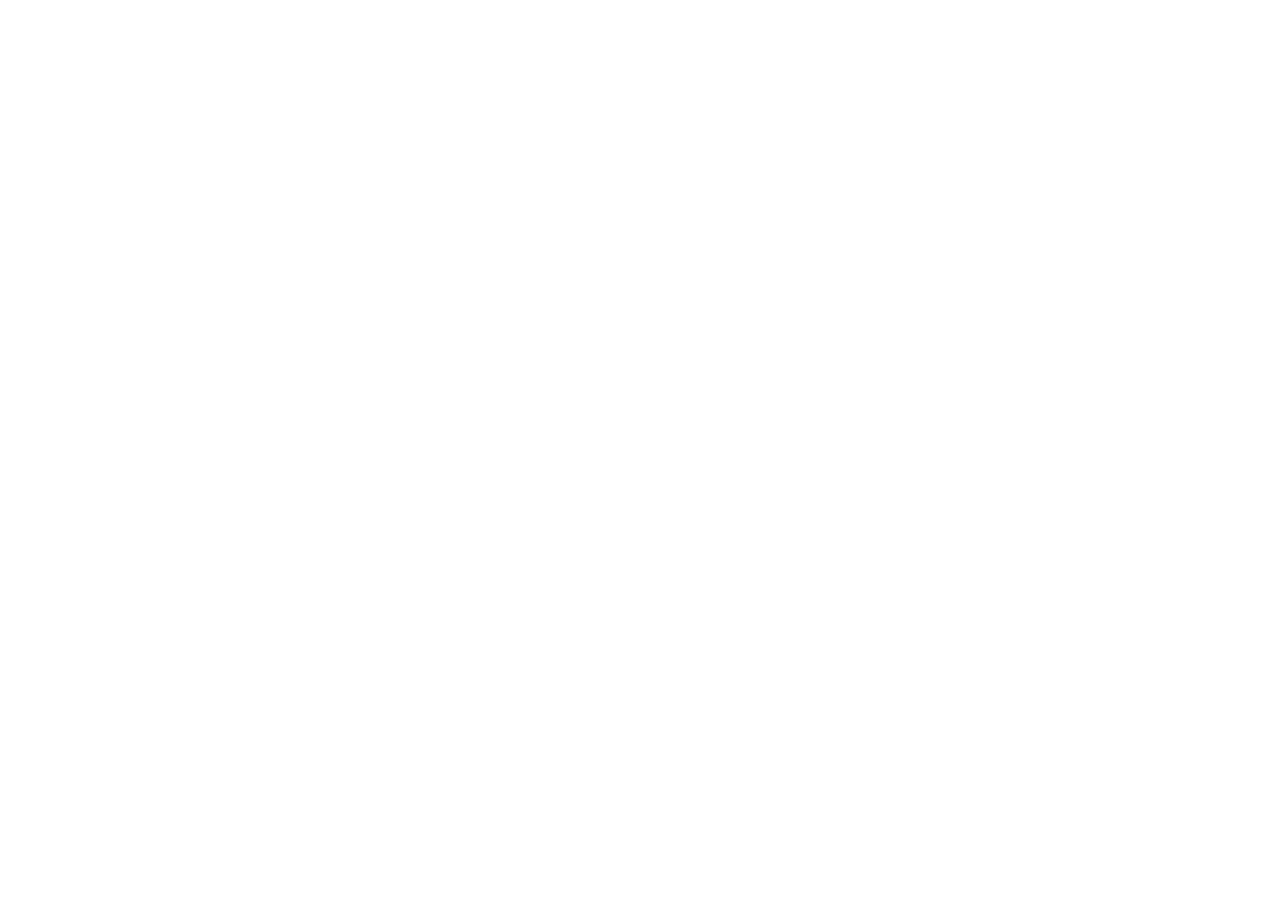
==== bio.html @ db365e88 "Adding html & css documents to git repository." ====
<!DOCTYPE html>
<html>
  <head>

    <meta charset="utf-8">
    <title>Biography</title>
    <link rel="stylesheet" href="css/master.css" />

  </head>

  <body>

    <!--
      *A short biography about yourself
      *Good example: https://joel.sh/about
    -->

  </body>

</html>
---- css/master.css ----
ul.nav_bar {
  list-style-type: none;
  margin: 0px;
  padding:0px;
  background: #2b2b2b;
}

ul.nav_bar li a {
  text-align: center;
  color:white;
  text-decoration: none;

}
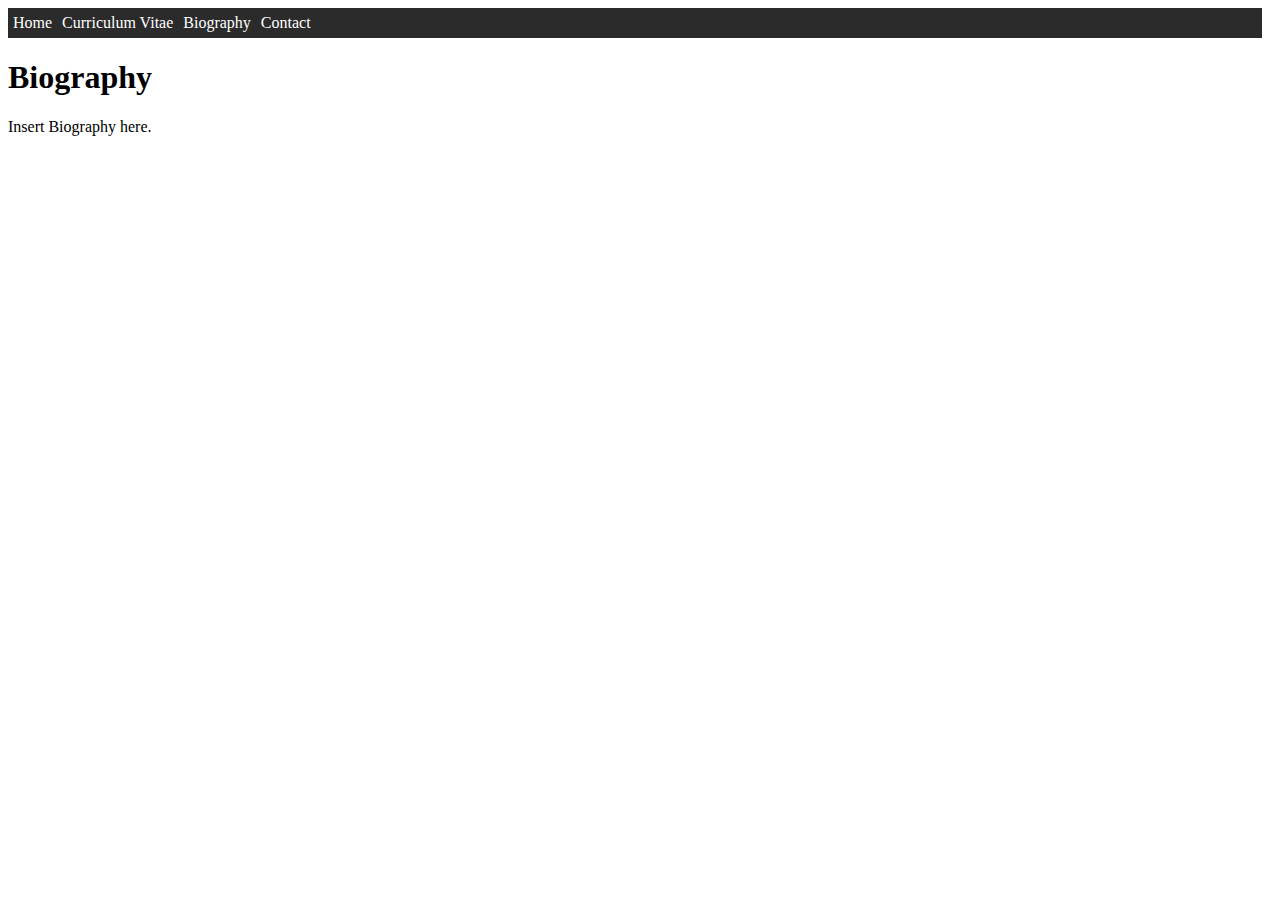
==== commit 27cda323: "Adding updated documents" ====
--- a/bio.html
+++ b/bio.html
@@ -10,11 +10,24 @@
 
   <body>
 
+  <!-- NAVIGATION BAR, sits at the top of the screen and provides
+  button links to other parts of the site -->
+
+    <ul class="nav_bar">
+      <li class="nav_button"><a href="index.html" alt="Navigate to home page.">Home</a></li>
+      <li class="nav_button"><a href="cv.html" alt="Navigate to CV page.">Curriculum Vitae</a></li>
+      <li class="nav_button"><a href="bio.html" alt="Navigate to bio page.">Biography</a></li>
+      <li class="nav_button"><a href="contact.html" alt="Navigate to contact page.">Contact</a></li>
+    </ul>
+
     <!--
       *A short biography about yourself
       *Good example: https://joel.sh/about
     -->
 
+    <h1>Biography</h1>
+    <p>Insert Biography here.</p>
+
   </body>
 
 </html>
--- a/css/master.css
+++ b/css/master.css
@@ -1,13 +1,30 @@
-ul.nav_bar {
-  list-style-type: none;
+.nav_bar {
+  display:flex;
+  flex-direction: row;
+  flex: 1 0 auto;
+  justify-content: flex-center;
+  align-items: center;
   margin: 0px;
   padding:0px;
+  margin-right: 10px;
+  height:30px;
+
+  list-style-type: none;
   background: #2b2b2b;
+
 }
 
-ul.nav_bar li a {
+.nav_bar a {
   text-align: center;
   color:white;
   text-decoration: none;
+  padding: 5px;
+  transition: 0.5s ease;
+}
 
+.nav_bar a:hover{
+  text-align: center;
+  background:black;
+  text-decoration: none;
+  padding: 5px;
 }
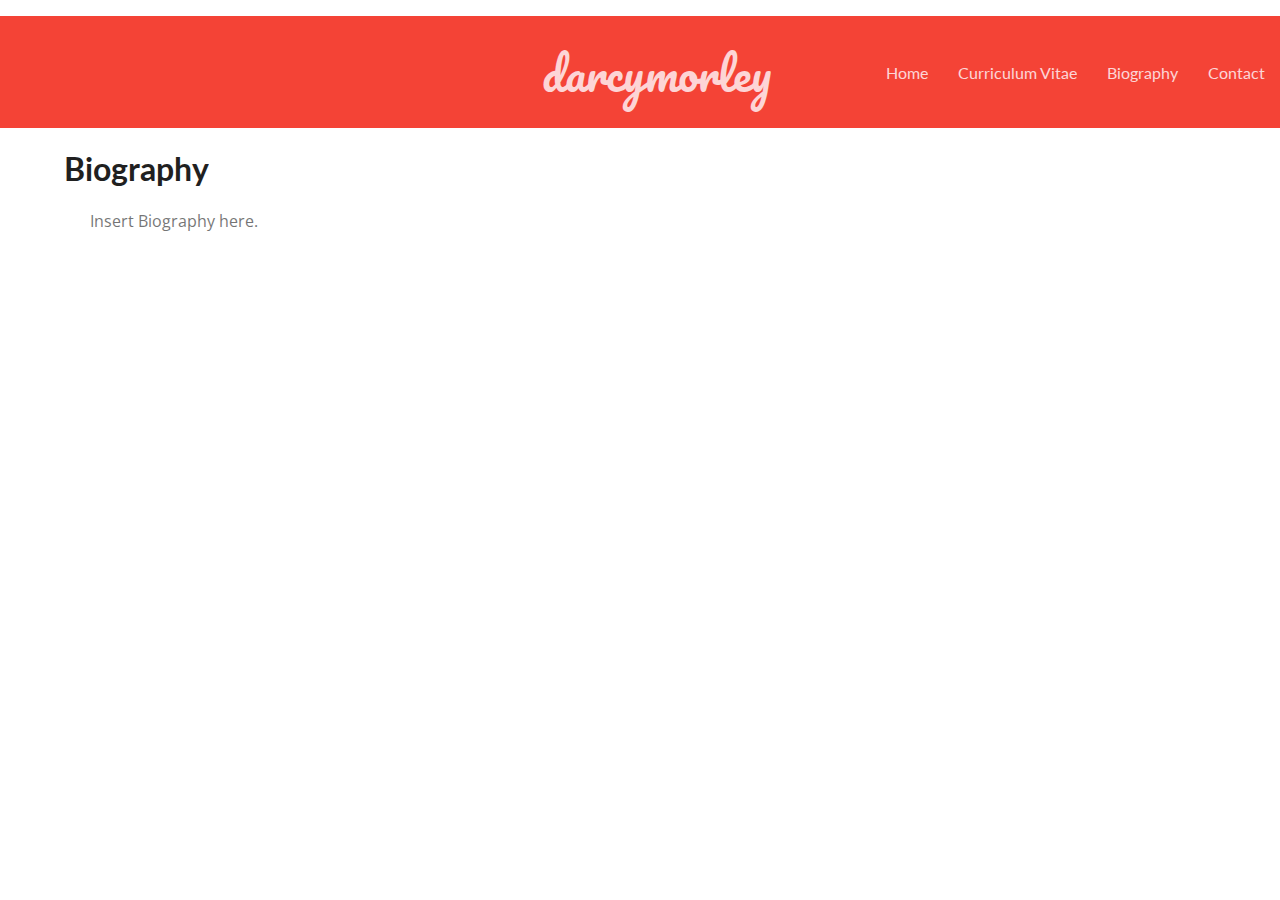
==== commit 83eb42a9: "Adding updated webpages, more CSS and content added to the body of each webpage" ====
--- a/bio.html
+++ b/bio.html
@@ -2,9 +2,11 @@
 <html>
   <head>
 
+    <title>Biography</title>
     <meta charset="utf-8">
-    <title>Biography</title>
     <link rel="stylesheet" href="css/master.css" />
+    <link href="https://fonts.googleapis.com/css?family=Lato|Open+Sans" rel="stylesheet">
+    <link href="https://fonts.googleapis.com/css?family=Pacifico" rel="stylesheet">
 
   </head>
 
@@ -14,6 +16,7 @@
   button links to other parts of the site -->
 
     <ul class="nav_bar">
+      <li id = "nav_title"><a href = "index.html" alt = "D'Arcy Morley's Portfolio, click to go to homepage.">darcymorley</a></li>
       <li class="nav_button"><a href="index.html" alt="Navigate to home page.">Home</a></li>
       <li class="nav_button"><a href="cv.html" alt="Navigate to CV page.">Curriculum Vitae</a></li>
       <li class="nav_button"><a href="bio.html" alt="Navigate to bio page.">Biography</a></li>
--- a/css/master.css
+++ b/css/master.css
@@ -1,30 +1,75 @@
+/*******************************
+* NAVIGATION                   *
+*******************************/
+
+body{margin:auto;} /* Fix for whitespace around navbar */
+
 .nav_bar {
   display:flex;
   flex-direction: row;
-  flex: 1 0 auto;
-  justify-content: flex-center;
+  /*flex: 1 0 auto;*/
+  justify-content: flex-end;
   align-items: center;
-  margin: 0px;
-  padding:0px;
-  margin-right: 10px;
-  height:30px;
-
+  height: 7em;
   list-style-type: none;
-  background: #2b2b2b;
-
+  background: #F44336;
+  font-family: 'Lato', sans-serif;
 }
 
-.nav_bar a {
+#nav_title a {
+  align-self: flex-start;
   text-align: center;
-  color:white;
+  color:#FFEBEE;
   text-decoration: none;
-  padding: 5px;
-  transition: 0.5s ease;
+  font-family: 'Pacifico', cursive;
+  font-size: 45px ;
+  text-align: center;
+  margin-bottom: 40px;
+  padding-right:100px;
 }
 
-.nav_bar a:hover{
+.nav_button a {
   text-align: center;
-  background:black;
+  color:#FFEBEE;
   text-decoration: none;
-  padding: 5px;
+  padding: 15px;
+  transition: 0.2s ease;
 }
+
+.nav_button a:hover{
+  border-bottom: 5px solid #FFEBEE;
+}
+
+.circle{
+  width:200px;
+  height:200px;
+  position: absolute;
+  border-radius: 50%;
+  border-color:black;
+  border-width:10px;
+}
+
+/*******************************
+* TEXT CONTENT                 *
+*******************************/
+h1{
+  font-family: 'Lato', sans-serif;
+  opacity:87%;
+  margin-left: 5%;
+  margin-right: 10%;
+}
+h2{
+  font-family: 'Lato', sans-serif;
+  opacity:87%;
+  margin-left: 5%;
+  margin-right: 10%;
+}
+p{
+  font-family: 'Open Sans', sans-serif;
+  opacity:54%;
+  margin-left: 7%;
+  margin-right: 12%;
+}
+a{
+  opacity: 87%;
+}
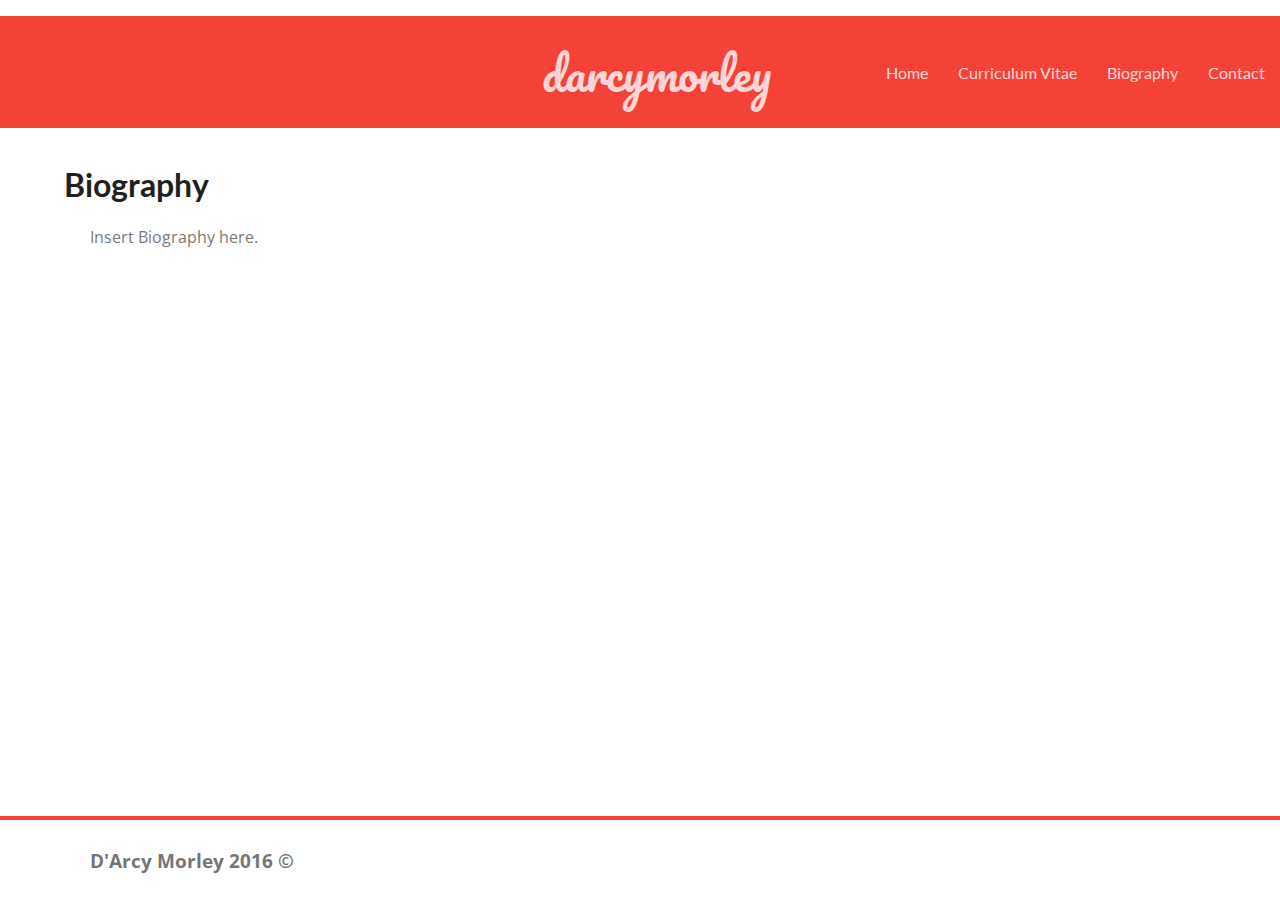
==== commit 82a39847: "Updated webpages to use header, main, and footer. As well as fixing unsticky footer.  Also made sure" ====
--- a/bio.html
+++ b/bio.html
@@ -1,5 +1,6 @@
 <!DOCTYPE html>
 <html>
+
   <head>
 
     <title>Biography</title>
@@ -10,26 +11,34 @@
 
   </head>
 
-  <body>
+  <body class="site">
 
-  <!-- NAVIGATION BAR, sits at the top of the screen and provides
-  button links to other parts of the site -->
-
-    <ul class="nav_bar">
-      <li id = "nav_title"><a href = "index.html" alt = "D'Arcy Morley's Portfolio, click to go to homepage.">darcymorley</a></li>
-      <li class="nav_button"><a href="index.html" alt="Navigate to home page.">Home</a></li>
-      <li class="nav_button"><a href="cv.html" alt="Navigate to CV page.">Curriculum Vitae</a></li>
-      <li class="nav_button"><a href="bio.html" alt="Navigate to bio page.">Biography</a></li>
-      <li class="nav_button"><a href="contact.html" alt="Navigate to contact page.">Contact</a></li>
-    </ul>
+    <!-- NAVIGATION BAR, sits at the top of the screen and provides
+    button links to other parts of the site -->
+    <header>
+      <ul class="nav_bar">
+        <li id = "nav_title"><a href = "index.html" alt = "D'Arcy Morley's Portfolio, click to go to homepage.">darcymorley</a></li>
+        <li class="nav_button"><a href="index.html" alt="Navigate to the home page.">Home</a></li>
+        <li class="nav_button"><a href="cv.html" alt="Navigate to CV page.">Curriculum Vitae</a></li>
+        <li class="nav_button"><a href="bio.html" alt="Navigate to bio page.">Biography</a></li>
+        <li class="nav_button"><a href="contact.html" alt="Navigate to contact page.">Contact</a></li>
+      </ul>
+    </header>
 
     <!--
       *A short biography about yourself
       *Good example: https://joel.sh/about
     -->
+    <main class="site_content">
 
-    <h1>Biography</h1>
-    <p>Insert Biography here.</p>
+        <h1>Biography</h1>
+        <p>Insert Biography here.</p>
+
+    </main>
+
+    <footer>
+      <h3>D'Arcy Morley 2016 ©</h3>
+    </footer>
 
   </body>
 
--- a/css/master.css
+++ b/css/master.css
@@ -1,3 +1,22 @@
+/*******************************
+* FOOTER                       *
+*******************************/
+
+.site{
+  display: flex;
+  flex-direction: column;
+  min-height: 100VH;
+}
+
+.site_content{flex:1;}
+
+footer{
+  height: 5em;
+  border-top: 0.25em solid #F44336;
+  align-items: center;
+}
+
+
 /*******************************
 * NAVIGATION                   *
 *******************************/
@@ -5,6 +24,7 @@
 body{margin:auto;} /* Fix for whitespace around navbar */
 
 .nav_bar {
+  margin-top: none;
   display:flex;
   flex-direction: row;
   /*flex: 1 0 auto;*/
@@ -44,9 +64,19 @@
   width:200px;
   height:200px;
   position: absolute;
-  border-radius: 50%;
+  /*border-radius: 50%;
   border-color:black;
-  border-width:10px;
+  border-width:10px;*/
+}
+
+.page_links {
+  list-style-type: none;
+  display:flex;
+  flex-direction: row;
+  flex: 1 1 auto;
+  justify-content: space-around;
+  align-items: center;
+  font-family: 'Lato', sans-serif;
 }
 
 /*******************************
@@ -70,6 +100,13 @@
   margin-left: 7%;
   margin-right: 12%;
 }
+h3{
+  font-family: 'Open Sans', sans-serif;
+  opacity:54%;
+  margin-left: 7%;
+  margin-right: 12%;
+  padding-top: 0.5em;
+}
 a{
   opacity: 87%;
 }
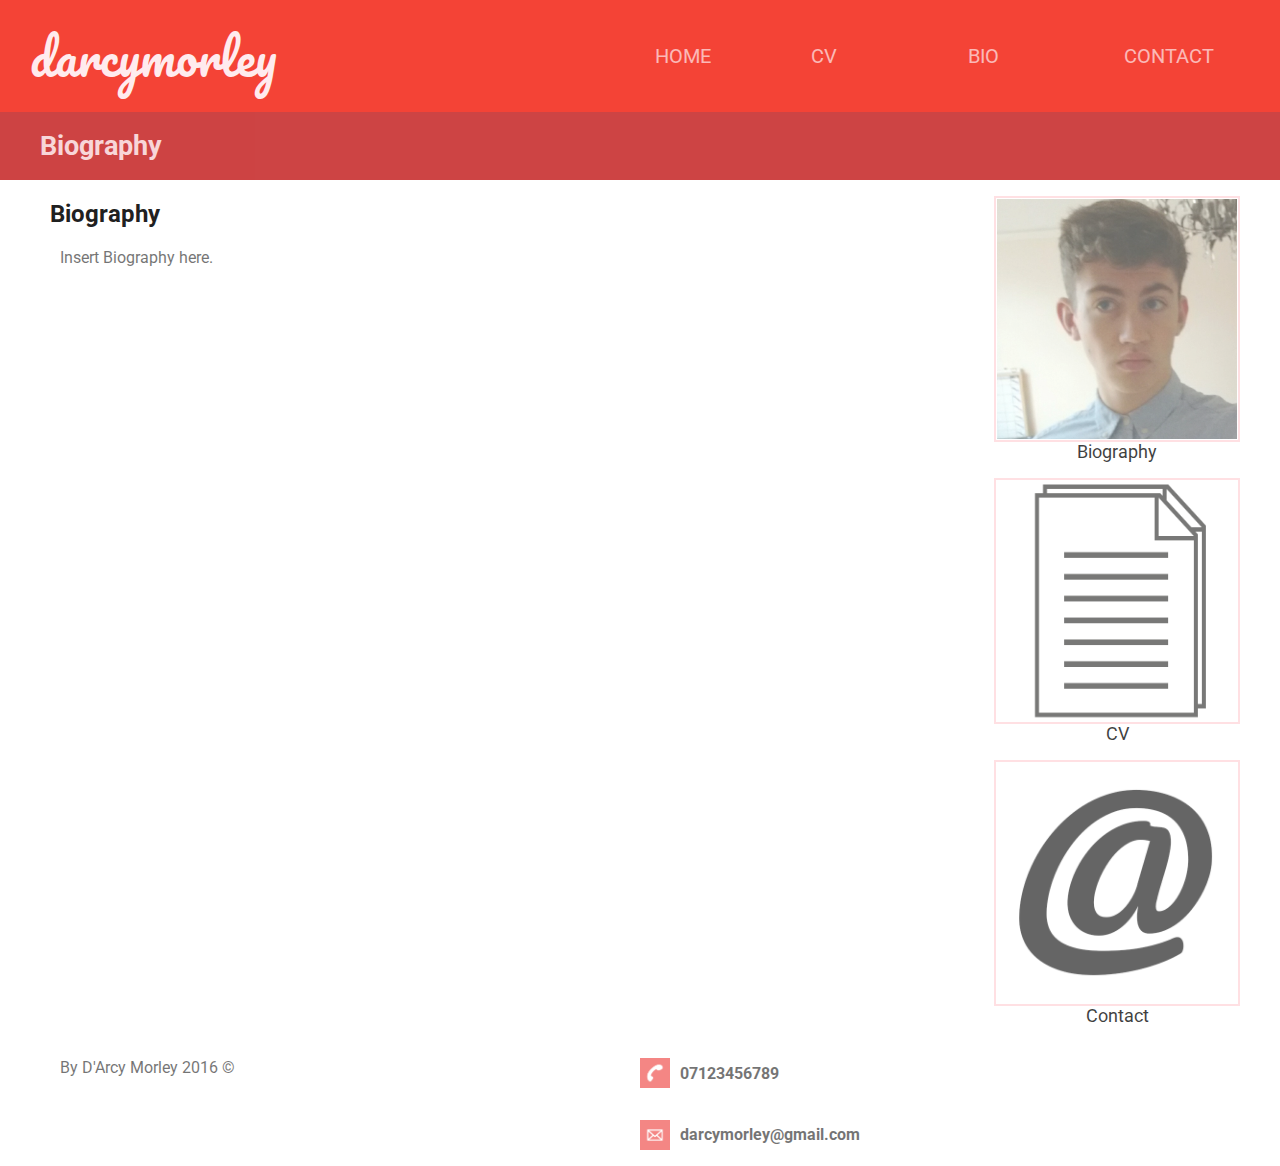
==== commit 06ae636b: "Re-worked entire site, using flex-box, and adding CSS to make site comply with Material Design stand" ====
--- a/bio.html
+++ b/bio.html
@@ -3,41 +3,125 @@
 
   <head>
 
-    <title>Biography</title>
+    <title>darcymorley - Bio</title>
     <meta charset="utf-8">
-    <link rel="stylesheet" href="css/master.css" />
-    <link href="https://fonts.googleapis.com/css?family=Lato|Open+Sans" rel="stylesheet">
+    <link rel="stylesheet" href="css/master.css">
+    <link href="https://fonts.googleapis.com/css?family=Roboto" rel="stylesheet">
     <link href="https://fonts.googleapis.com/css?family=Pacifico" rel="stylesheet">
+    <link rel="tab-icon" href="images/favicon.ico">
 
   </head>
 
   <body class="site">
 
-    <!-- NAVIGATION BAR, sits at the top of the screen and provides
-    button links to other parts of the site -->
+    <div class="not-footer">
+
     <header>
-      <ul class="nav_bar">
-        <li id = "nav_title"><a href = "index.html" alt = "D'Arcy Morley's Portfolio, click to go to homepage.">darcymorley</a></li>
-        <li class="nav_button"><a href="index.html" alt="Navigate to the home page.">Home</a></li>
-        <li class="nav_button"><a href="cv.html" alt="Navigate to CV page.">Curriculum Vitae</a></li>
-        <li class="nav_button"><a href="bio.html" alt="Navigate to bio page.">Biography</a></li>
-        <li class="nav_button"><a href="contact.html" alt="Navigate to contact page.">Contact</a></li>
+
+      <ul class="nav">
+        <li id="title"><a href = "index.html" alt = "D'Arcy Morley's Portfolio, click to go to homepage.">darcymorley</a></li>
+        <li class="button"><a href="index.html" alt="Navigate to the home page.">HOME</a></li>
+        <li class="button"><a href="cv.html" alt="Navigate to CV page.">CV</a></li>
+        <li class="button"><a href="bio.html" alt="Navigate to bio page.">BIO</a></li>
+        <li class="button"><a href="contact.html" alt="Navigate to contact page.">CONTACT</a></li>
       </ul>
+
     </header>
 
-    <!--
-      *A short biography about yourself
-      *Good example: https://joel.sh/about
-    -->
-    <main class="site_content">
+    <div class="page-header">
 
-        <h1>Biography</h1>
+      <h1 id="page-title">Biography</h1>
+
+    </div>
+
+    <div class="main-aside">
+
+      <main class ="main">
+
+        <h2>Biography</h2>
         <p>Insert Biography here.</p>
 
-    </main>
+      </main>
 
-    <footer>
-      <h3>D'Arcy Morley 2016 ©</h3>
+      <aside class="aside">
+
+        <div class="aside-a">
+
+          <figure>
+            <li class="aside-img">
+              <a href = "bio.html" alt= "Navigate to biography page"><img class="image" src="images/me.png" alt="A portrait picture of D'Arcy Morley." /></a>
+            </li>
+            <figcaption>Biography</figcaption>
+          </figure>
+
+        </div>
+
+        <div class="aside-b">
+
+          <figure>
+            <li class="aside-img">
+              <a href = "cv.html" alt= "Navigate to CV page"><img class="image" src="images/docs.png" alt="A picture depicting a document." /></a>
+            </li>
+            <figcaption>CV</figcaption>
+          </figure>
+
+        </div>
+
+        <div class="aside-c">
+
+          <figure>
+            <li class="aside-img">
+              <a href = "contact.html" alt= "Navigate to contact page"><img class="image" src="images/contact.png" alt="A picture depicting an 'at' symbol"/></a>
+            </li>
+            <figcaption>Contact</figcaption>
+          </figure>
+
+        </div>
+
+      </aside>
+
+    </div>
+
+    </div>
+
+
+    <footer class="footer">
+
+      <div class="copyright">
+        <p>
+          By D'Arcy Morley 2016 ©
+        </p>
+      </div>
+
+      <div class="contact">
+
+          <div class="phone">
+
+            <div class="p-icon">
+              <img class="footer-img" alt="Image depicting a phone." src="images/phone.png" />
+            </div>
+
+            <div class="p-text">
+              <h4>07123456789</h4>
+            </div>
+
+
+          </div>
+
+          <div class="email">
+
+            <div class="e-icon">
+              <img class="footer-img" alt="Image depicting an email." src="images/email.png" />
+            </div>
+
+            <div class="e-text">
+              <h4>darcymorley@gmail.com</h4>
+            </div>
+
+          </div>
+
+      </div>
+
     </footer>
 
   </body>
--- a/css/master.css
+++ b/css/master.css
@@ -1,112 +1,286 @@
-/*******************************
-* FOOTER                       *
-*******************************/
-
-.site{
+/*************************************************
+* MEDIA QUERIES                                  *
+*************************************************/
+@media(min-width:1024px) {
+
+  .nav{
+    display:flex;
+    height:7em;
+  }
+
+  .aside{
+    flex:1;
+    display:flex-column;
+  }
+
+  .main{
+    flex:3;
+  }
+
+}
+
+
+@media(min-width:768px;) {
+
+  .nav{
+    display:flex;
+    height:7em;
+  }
+
+  .aside{
+    flex:2;
+    display:flex-column;
+  }
+
+  .main{
+    flex:2;
+  }
+
+}
+
+@media(min-width:600px) {
+
+  .nav{
+    display:flex;
+    height: 7em;
+  }
+
+  .main-aside{
+    display:flex;
+  }
+
+}
+
+@media(max-width: 599px) {
+
+  .nav{
+    height: 200px;
+  }
+
+  .button{
+    margin-bottom: 0.15em;
+  }
+
+}
+
+/*************************************************
+* NAVIGATION BAR POSITIONING                     *
+*************************************************/
+
+#title{
+  flex:4;
+}
+
+.button{
+  flex:1;
+}
+
+/*************************************************
+* PAGE HEADING POSITIONING                       *
+*************************************************/
+
+.page-header{
+  display:flex;
+  background: #C62828;
+  color:#FFEBEE;
+  opacity: 87%;
+}
+
+.page-title{
+  font-size: 2em;
+}
+
+/*************************************************
+* <aside> POSITIONING                            *
+*************************************************/
+
+.aside-a{flex:1;}
+.aside-b{flex:1;}
+.aside-c{flex:1;}
+
+/*************************************************
+* <footer> POSITIONING                           *
+*************************************************/
+
+/* STICKY FOOTER FIX                             */
+
+.not-footer{
   display: flex;
   flex-direction: column;
   min-height: 100VH;
 }
 
-.site_content{flex:1;}
-
-footer{
-  height: 5em;
-  border-top: 0.25em solid #F44336;
+/* FOOTER CONTAINER LAYOUT                       */
+
+
+.copyright{flex:1;}
+.contact{
+  flex:1;
+  display:flex-column;
+}
+
+/* PHONE BLOCK POSITIONING               */
+
+.phone{
+  flex:1;
+  display:flex;
+}
+
+.p-icon{
+  display:flex;
+  margin:auto;
+}
+
+.p-text{
+  flex:1;
+  display:flex;
+  font-family: 'Roboto', sans-serif;
+  opacity:0.54;
+  margin-left: 10px;
+  margin-right: 5px;
+}
+
+/* EMAIL BLOCK POSITIONING               */
+
+.email{
+  flex:1;
+  display:flex;
+
+}
+
+.e-icon{
+  display:flex;
+  margin:auto;
+}
+
+.e-text{
+  flex:1;
+  display:flex;
+  font-family: 'Roboto', sans-serif;
+  opacity:0.54;
+  margin-left: 10px;
+  margin-right: 5px;
+}
+
+/***************************************************************
+* NEW CONTENT ADDED FROM PREVIOUS DEVELOPMENT                  *
+***************************************************************/
+
+/*******************************
+* NAVIGATION                   *
+*******************************/
+
+body{margin:auto;} /* Fix for whitespace around navbar */
+ul.nav{margin:0px;} /* Fix for whitespace around navbar */
+
+.nav {
   align-items: center;
-}
-
-
-/*******************************
-* NAVIGATION                   *
-*******************************/
-
-body{margin:auto;} /* Fix for whitespace around navbar */
-
-.nav_bar {
-  margin-top: none;
-  display:flex;
-  flex-direction: row;
-  /*flex: 1 0 auto;*/
-  justify-content: flex-end;
-  align-items: center;
-  height: 7em;
   list-style-type: none;
   background: #F44336;
-  font-family: 'Lato', sans-serif;
-}
-
-#nav_title a {
-  align-self: flex-start;
+  font-family: 'Roboto', sans-serif;
+}
+
+#title a {
+  opacity: 1;
   text-align: center;
   color:#FFEBEE;
   text-decoration: none;
   font-family: 'Pacifico', cursive;
-  font-size: 45px ;
-  text-align: center;
-  margin-bottom: 40px;
-  padding-right:100px;
-}
-
-.nav_button a {
+  font-size: 3em;
+}
+
+.button a {
   text-align: center;
   color:#FFEBEE;
   text-decoration: none;
-  padding: 15px;
+  transition: 0.1s ease;
+}
+
+.button a:hover{
+  border-bottom: 0.15em solid #FFEBEE;
+}
+
+/*******************************
+* TEXT CONTENT                 *
+*******************************/
+ul.nav{padding-left:30px;}
+
+.button{font-size: 1.25em;}
+
+h1{
+  font-family: 'Roboto', sans-serif;
+  opacity:0.87;
+  margin-left: 40px;
+  font-size: 1.7em;
+}
+
+h2{
+  font-family: 'Roboto', sans-serif;
+  opacity:0.87;
+  margin-left: 50px;
+}
+
+h3{
+  font-family: 'Roboto', sans-serif;
+  opacity:0.54;
+  margin-left: 60px;
+}
+
+p{
+  font-family: 'Roboto', sans-serif;
+  opacity:0.54;
+  margin-left: 60px;
+  margin-right: 20px;
+}
+
+a{opacity:0.70;}
+a:hover{opacity:1;}
+
+/*******************************
+* .ASIDE CONTENT               *
+*******************************/
+
+.aside {
+  list-style-type: none;
+}
+.image{
+  display:flex;
+  margin:auto;
+  width:15em;
+  height:15em;
+  border: 2px solid #FFCDD2;
+  opacity: 0.85;
   transition: 0.2s ease;
-}
-
-.nav_button a:hover{
-  border-bottom: 5px solid #FFEBEE;
-}
-
-.circle{
-  width:200px;
-  height:200px;
-  position: absolute;
-  /*border-radius: 50%;
-  border-color:black;
-  border-width:10px;*/
-}
-
-.page_links {
-  list-style-type: none;
-  display:flex;
-  flex-direction: row;
-  flex: 1 1 auto;
-  justify-content: space-around;
-  align-items: center;
-  font-family: 'Lato', sans-serif;
-}
-
-/*******************************
-* TEXT CONTENT                 *
-*******************************/
-h1{
-  font-family: 'Lato', sans-serif;
-  opacity:87%;
-  margin-left: 5%;
-  margin-right: 10%;
-}
-h2{
-  font-family: 'Lato', sans-serif;
-  opacity:87%;
-  margin-left: 5%;
-  margin-right: 10%;
-}
-p{
-  font-family: 'Open Sans', sans-serif;
-  opacity:54%;
-  margin-left: 7%;
-  margin-right: 12%;
-}
-h3{
-  font-family: 'Open Sans', sans-serif;
-  opacity:54%;
-  margin-left: 7%;
-  margin-right: 12%;
-  padding-top: 0.5em;
-}
-a{
-  opacity: 87%;
-}
+  padding: 1px;
+}
+
+.image:hover{
+  opacity:1;
+  border: 2px solid #B71C1C;
+}
+
+figcaption{
+  font-family: 'Roboto', sans-serif;
+  font-size: 1.1em;
+  text-align: center;
+  opacity: 0.75;
+}
+
+figcaption:hover{
+  opacity: 1;
+}
+
+/*******************************
+* FOOTER CONTENT               *
+*******************************/
+.footer{display:flex;}
+
+.footer-img{
+  width: 30px;
+  height:30px;
+  opacity:0.7;
+}
+
+.footer-img:hover{
+  opacity:1;
+}
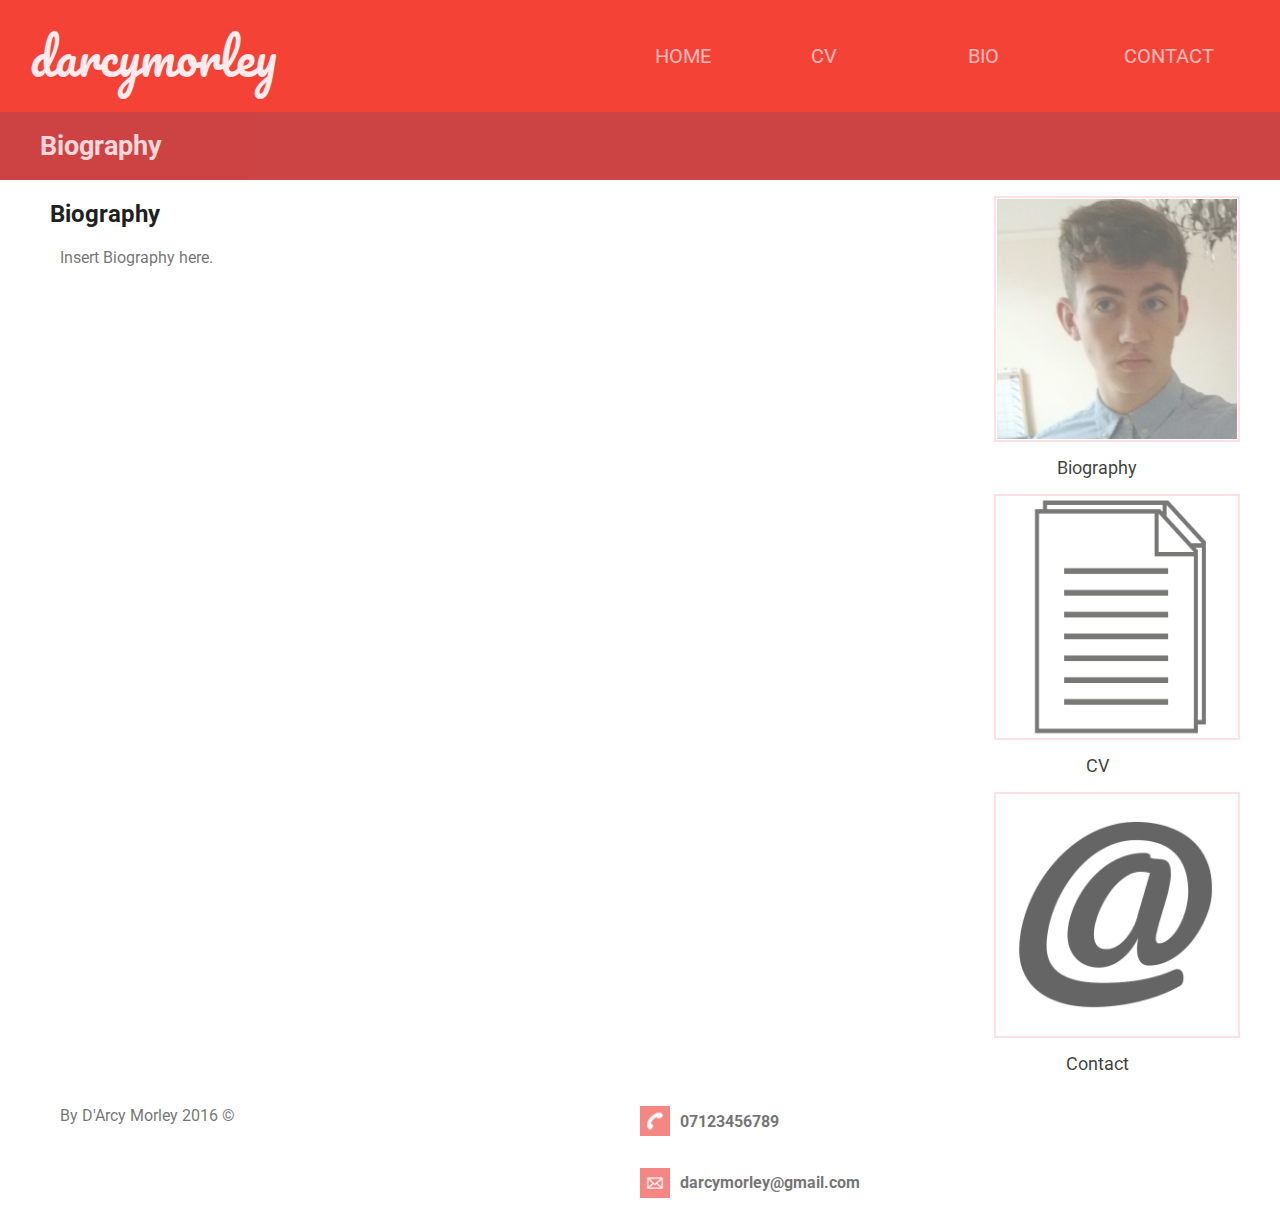
==== commit 8ae8b3ec: "Re-indenting and amending .aside to comply with validator rules." ====
--- a/bio.html
+++ b/bio.html
@@ -16,71 +16,77 @@
 
     <div class="not-footer">
 
-    <header>
+      <header>
 
-      <ul class="nav">
-        <li id="title"><a href = "index.html" alt = "D'Arcy Morley's Portfolio, click to go to homepage.">darcymorley</a></li>
-        <li class="button"><a href="index.html" alt="Navigate to the home page.">HOME</a></li>
-        <li class="button"><a href="cv.html" alt="Navigate to CV page.">CV</a></li>
-        <li class="button"><a href="bio.html" alt="Navigate to bio page.">BIO</a></li>
-        <li class="button"><a href="contact.html" alt="Navigate to contact page.">CONTACT</a></li>
-      </ul>
+        <ul class="nav">
+          <li id="title"><a href = "index.html" alt = "D'Arcy Morley's Portfolio, click to go to homepage.">darcymorley</a></li>
+          <li class="button"><a href="index.html" alt="Navigate to the home page.">HOME</a></li>
+          <li class="button"><a href="cv.html" alt="Navigate to CV page.">CV</a></li>
+          <li class="button"><a href="bio.html" alt="Navigate to bio page.">BIO</a></li>
+          <li class="button"><a href="contact.html" alt="Navigate to contact page.">CONTACT</a></li>
+        </ul>
 
-    </header>
+      </header>
 
-    <div class="page-header">
+      <div class="page-header">
 
-      <h1 id="page-title">Biography</h1>
+        <h1 id="page-title">Biography</h1>
 
-    </div>
+      </div>
 
-    <div class="main-aside">
+      <div class="main-aside">
 
-      <main class ="main">
+        <main class ="main">
 
-        <h2>Biography</h2>
-        <p>Insert Biography here.</p>
+          <h2>Biography</h2>
+          <p>Insert Biography here.</p>
 
-      </main>
+        </main>
 
-      <aside class="aside">
+        <aside class="aside">
 
-        <div class="aside-a">
+          <div class="aside-a">
 
-          <figure>
-            <li class="aside-img">
-              <a href = "bio.html" alt= "Navigate to biography page"><img class="image" src="images/me.png" alt="A portrait picture of D'Arcy Morley." /></a>
-            </li>
-            <figcaption>Biography</figcaption>
-          </figure>
+            <figure>
+              <ul class="aside-img">
+                <li>
+                  <a href = "bio.html"><img class="image" src="images/me.png" alt="A portrait picture of D'Arcy Morley." /></a>
+                </li>
+              </ul>
+              <figcaption>Biography</figcaption>
+            </figure>
 
-        </div>
+          </div>
 
-        <div class="aside-b">
+          <div class="aside-b">
 
-          <figure>
-            <li class="aside-img">
-              <a href = "cv.html" alt= "Navigate to CV page"><img class="image" src="images/docs.png" alt="A picture depicting a document." /></a>
-            </li>
-            <figcaption>CV</figcaption>
-          </figure>
+            <figure>
+              <ul class="aside-img">
+                <li>
+                  <a href = "cv.html"><img class="image" src="images/docs.png" alt="A picture depicting a document." /></a>
+                </li>
+              </ul>
+              <figcaption>CV</figcaption>
+            </figure>
 
-        </div>
+          </div>
 
-        <div class="aside-c">
+          <div class="aside-c">
 
-          <figure>
-            <li class="aside-img">
-              <a href = "contact.html" alt= "Navigate to contact page"><img class="image" src="images/contact.png" alt="A picture depicting an 'at' symbol"/></a>
-            </li>
-            <figcaption>Contact</figcaption>
-          </figure>
+            <figure>
+              <ul class="aside-img">
+                <li>
+                  <a href = "contact.html"><img class="image" src="images/contact.png" alt="A picture depicting an 'at' symbol"/></a>
+                </li>
+              </ul>
+              <figcaption>Contact</figcaption>
+            </figure>
 
-        </div>
+          </div>
 
-      </aside>
+        </aside>
 
-    </div>
+      </div>
 
     </div>
 
--- a/css/master.css
+++ b/css/master.css
@@ -243,6 +243,11 @@
 .aside {
   list-style-type: none;
 }
+
+.aside-img{
+  list-style-type: none;
+}
+
 .image{
   display:flex;
   margin:auto;
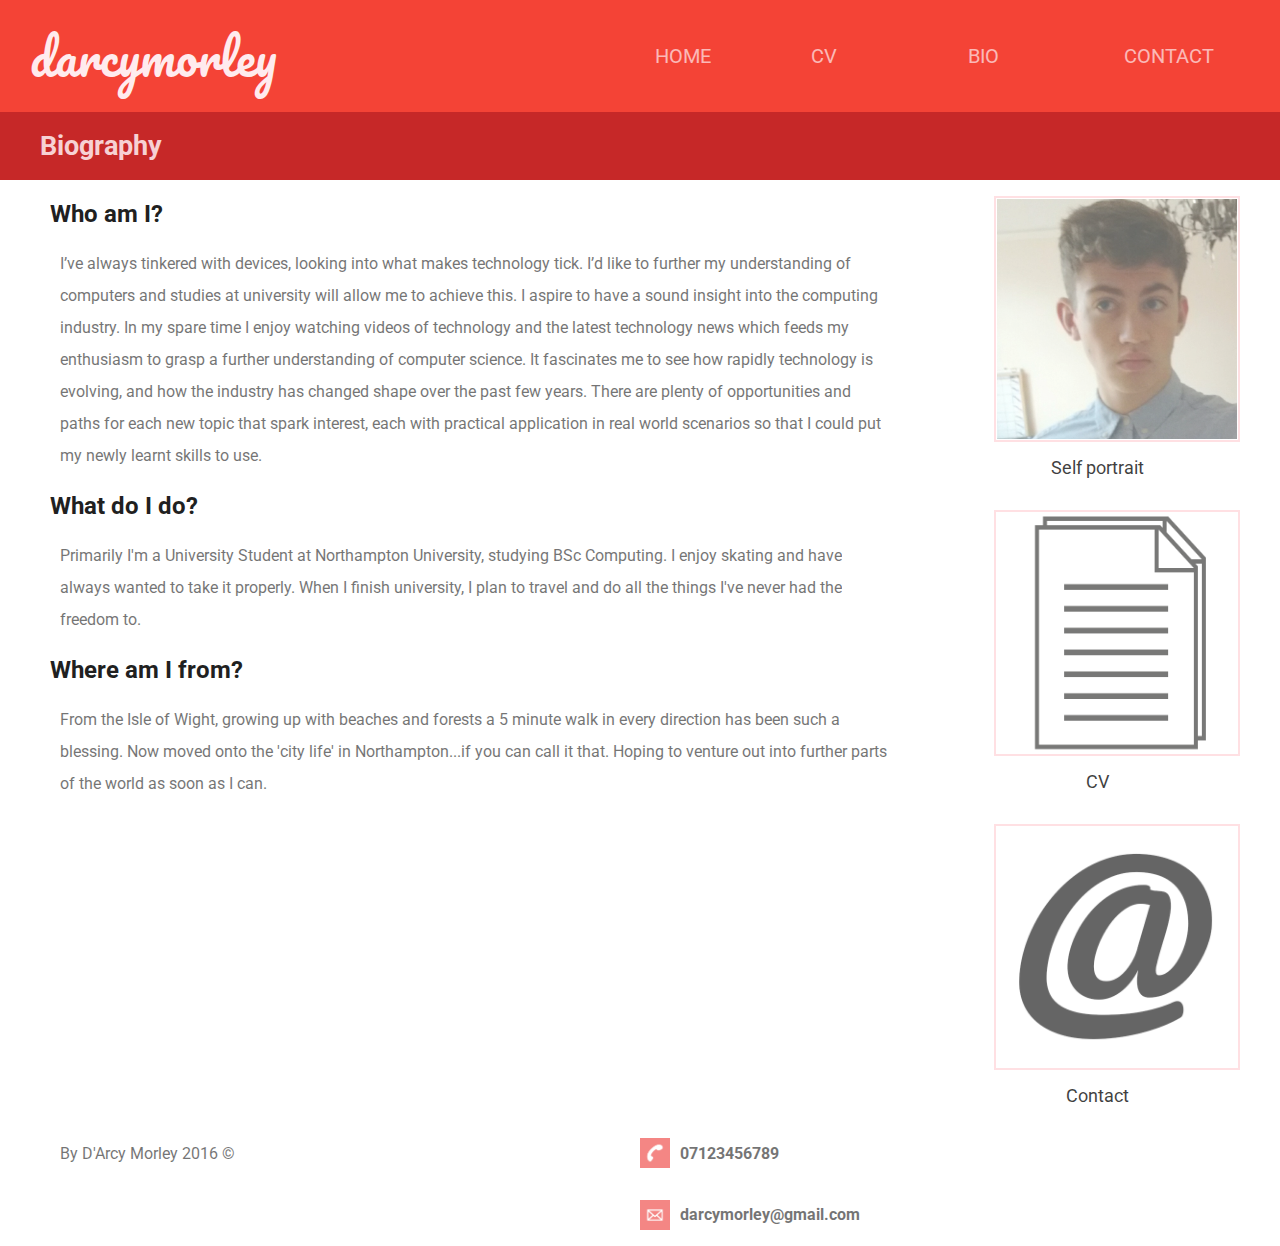
==== commit ebe096d7: "Adding content to the webpages and styling the contact page" ====
--- a/bio.html
+++ b/bio.html
@@ -1,4 +1,7 @@
 <!DOCTYPE html>
+
+<!-- D'ARCY MORLEY, 16432614 -->
+
 <html>
 
   <head>
@@ -8,7 +11,7 @@
     <link rel="stylesheet" href="css/master.css">
     <link href="https://fonts.googleapis.com/css?family=Roboto" rel="stylesheet">
     <link href="https://fonts.googleapis.com/css?family=Pacifico" rel="stylesheet">
-    <link rel="tab-icon" href="images/favicon.ico">
+    <link rel="icon" href="images/favicon.ico">
 
   </head>
 
@@ -19,11 +22,11 @@
       <header>
 
         <ul class="nav">
-          <li id="title"><a href = "index.html" alt = "D'Arcy Morley's Portfolio, click to go to homepage.">darcymorley</a></li>
-          <li class="button"><a href="index.html" alt="Navigate to the home page.">HOME</a></li>
-          <li class="button"><a href="cv.html" alt="Navigate to CV page.">CV</a></li>
-          <li class="button"><a href="bio.html" alt="Navigate to bio page.">BIO</a></li>
-          <li class="button"><a href="contact.html" alt="Navigate to contact page.">CONTACT</a></li>
+          <li id="title"><a href = "index.html">darcymorley</a></li>
+          <li class="button"><a href="index.html">HOME</a></li>
+          <li class="button"><a href="cv.html">CV</a></li>
+          <li class="button"><a href="bio.html">BIO</a></li>
+          <li class="button"><a href="contact.html">CONTACT</a></li>
         </ul>
 
       </header>
@@ -38,8 +41,14 @@
 
         <main class ="main">
 
-          <h2>Biography</h2>
-          <p>Insert Biography here.</p>
+          <h2>Who am I?</h2>
+          <p>I’ve always tinkered with devices, looking into what makes technology tick.  I’d like to further my understanding of computers and studies at university will allow me to achieve this. I aspire to have a sound insight into the computing industry. In my spare time I enjoy watching videos of technology and the latest technology news which feeds my enthusiasm to grasp a further understanding of computer science.  It fascinates me to see how rapidly technology is evolving, and how the industry has changed shape over the past few years. There are plenty of opportunities and paths for each new topic that spark interest, each with practical application in real world scenarios so that I could put my newly learnt skills to use.</p>
+
+          <h2>What do I do?</h2>
+          <p>Primarily I'm a University Student at Northampton University, studying BSc Computing.  I enjoy skating and have always wanted to take it properly. When I finish university, I plan to travel and do all the things I've never had the freedom to.</p>
+
+          <h2>Where am I from?</h2>
+          <p>From the Isle of Wight, growing up with beaches and forests a 5 minute walk in every direction has been such a blessing. Now moved onto the 'city life' in Northampton...if you can call it that.  Hoping to venture out into further parts of the world as soon as I can.</p>
 
         </main>
 
@@ -53,7 +62,7 @@
                   <a href = "bio.html"><img class="image" src="images/me.png" alt="A portrait picture of D'Arcy Morley." /></a>
                 </li>
               </ul>
-              <figcaption>Biography</figcaption>
+              <figcaption>Self portrait</figcaption>
             </figure>
 
           </div>
--- a/css/master.css
+++ b/css/master.css
@@ -1,3 +1,5 @@
+/* D'ARCY MORLEY, 16432614   */
+
 /*************************************************
 * MEDIA QUERIES                                  *
 *************************************************/
@@ -10,7 +12,8 @@
 
   .aside{
     flex:1;
-    display:flex-column;
+    display:flex;
+    flex-direction: column;
   }
 
   .main{
@@ -29,7 +32,8 @@
 
   .aside{
     flex:2;
-    display:flex-column;
+    display:flex;
+    flex-direction: column;
   }
 
   .main{
@@ -83,7 +87,6 @@
   display:flex;
   background: #C62828;
   color:#FFEBEE;
-  opacity: 87%;
 }
 
 .page-title{
@@ -116,7 +119,6 @@
 .copyright{flex:1;}
 .contact{
   flex:1;
-  display:flex-column;
 }
 
 /* PHONE BLOCK POSITIONING               */
@@ -231,6 +233,7 @@
   opacity:0.54;
   margin-left: 60px;
   margin-right: 20px;
+  line-height: 2em;
 }
 
 a{opacity:0.70;}
@@ -289,3 +292,19 @@
 .footer-img:hover{
   opacity:1;
 }
+
+/********************************
+* CONTACT FORM                  *
+********************************/
+
+form{
+  margin-left: 80px;
+
+}
+
+.contact-form-text{
+  font-family: 'Roboto', sans-serif;
+  font-size: 1.2em;
+  width: 400px;
+  margin-bottom: 1.5em;
+}
